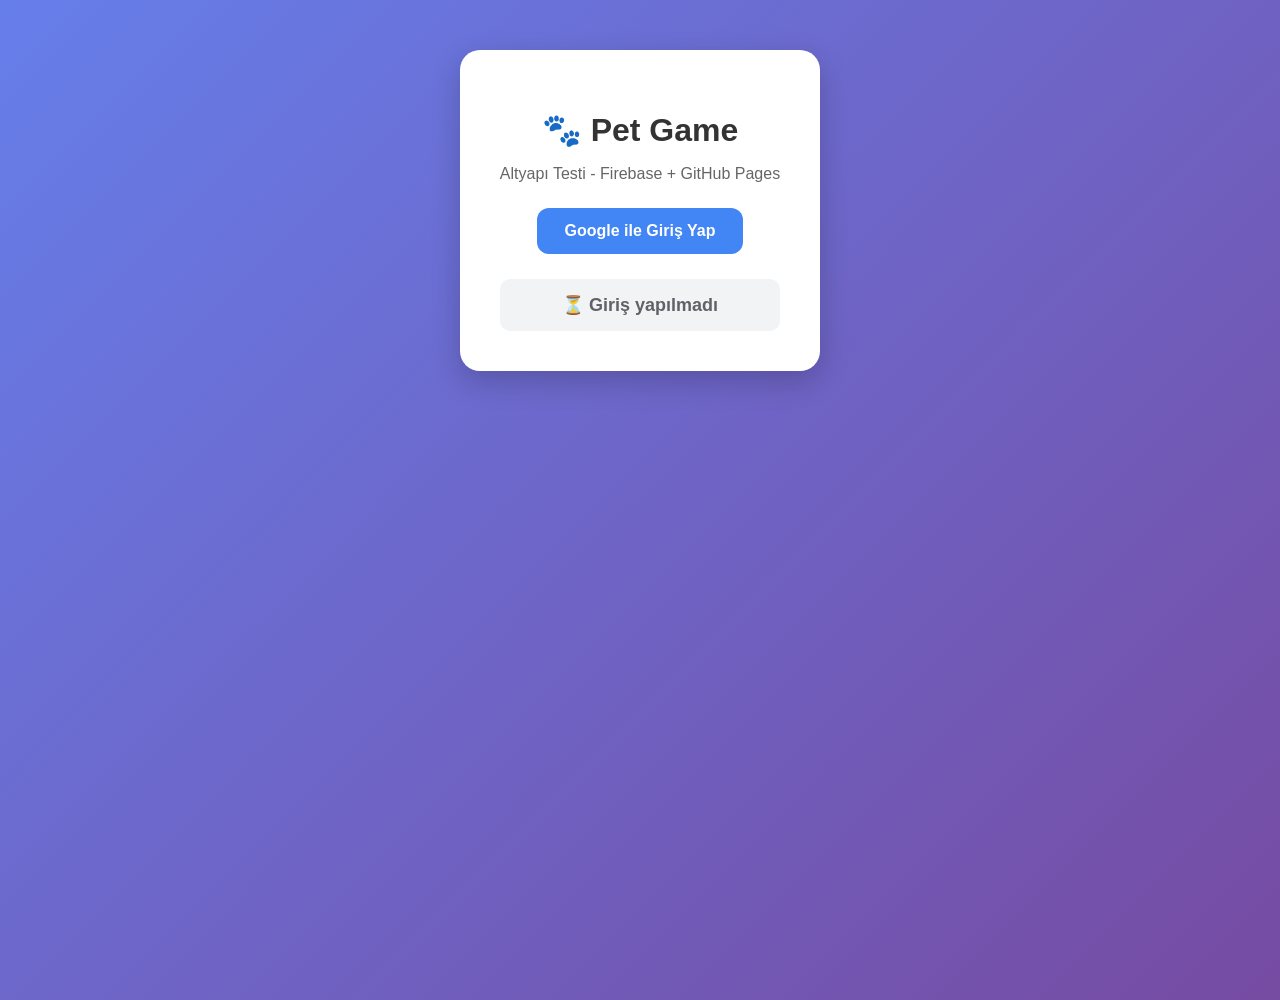
==== index.html @ 2ae4e999 "Create index.html" ====
<!DOCTYPE html>
<html lang="tr">
<head>
    <meta charset="UTF-8">
    <meta name="viewport" content="width=device-width, initial-scale=1.0">
    <title>🐾 Pet Game Multiplayer</title>
    <style>
        body { font-family: 'Segoe UI', sans-serif; text-align: center; padding: 50px; background: linear-gradient(135deg, #667eea 0%, #764ba2 100%); min-height: 100vh; margin: 0; }
        .card { background: white; padding: 40px; border-radius: 20px; box-shadow: 0 10px 30px rgba(0,0,0,0.2); display: inline-block; max-width: 400px; }
        h1 { color: #333; margin-bottom: 10px; }
        p { color: #666; margin-bottom: 25px; }
        button { background: #4285F4; color: white; border: none; padding: 14px 28px; border-radius: 12px; cursor: pointer; font-size: 16px; font-weight: bold; transition: all 0.3s; }
        button:hover { background: #357ae8; transform: translateY(-2px); box-shadow: 0 4px 12px rgba(66,133,244,0.4); }
        #userStatus { margin-top: 25px; font-weight: bold; font-size: 18px; padding: 15px; border-radius: 10px; }
        .success { background: #e6f4ea; color: #1e8e3e; }
        .error { background: #fce8e6; color: #d93025; }
        .waiting { background: #f1f3f4; color: #5f6368; }
    </style>
</head>
<body>
    <div class="card">
        <h1>🐾 Pet Game</h1>
        <p>Altyapı Testi - Firebase + GitHub Pages</p>
        <button id="loginBtn">Google ile Giriş Yap</button>
        <div id="userStatus" class="waiting">⏳ Giriş yapılmadı</div>
    </div>
    
    <script type="module" src="js/firebase.js"></script>
</body>
</html>
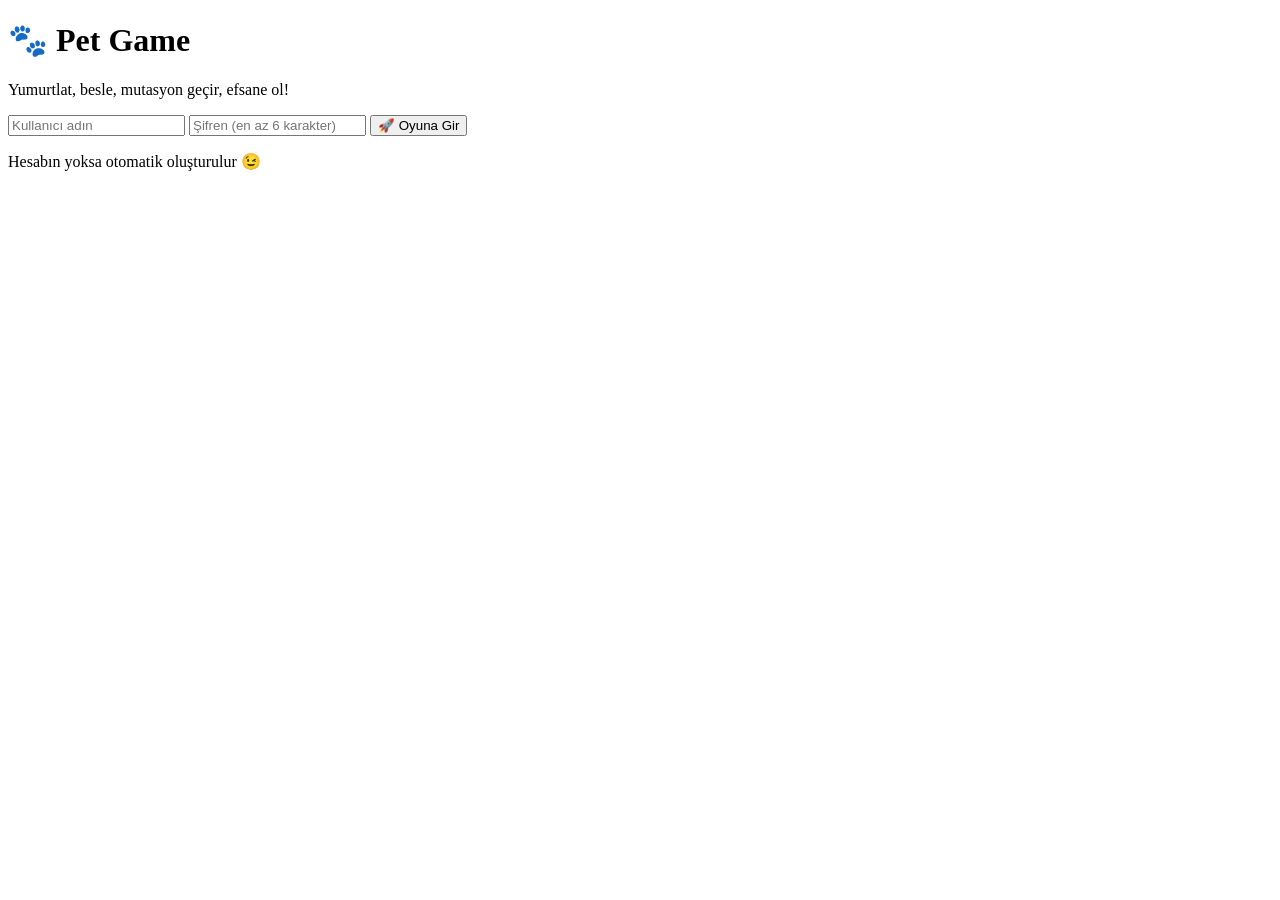
==== commit 59594913: "Update index.html" ====
--- a/index.html
+++ b/index.html
@@ -1,30 +1,23 @@
 <!DOCTYPE html>
 <html lang="tr">
 <head>
-    <meta charset="UTF-8">
-    <meta name="viewport" content="width=device-width, initial-scale=1.0">
-    <title>🐾 Pet Game Multiplayer</title>
-    <style>
-        body { font-family: 'Segoe UI', sans-serif; text-align: center; padding: 50px; background: linear-gradient(135deg, #667eea 0%, #764ba2 100%); min-height: 100vh; margin: 0; }
-        .card { background: white; padding: 40px; border-radius: 20px; box-shadow: 0 10px 30px rgba(0,0,0,0.2); display: inline-block; max-width: 400px; }
-        h1 { color: #333; margin-bottom: 10px; }
-        p { color: #666; margin-bottom: 25px; }
-        button { background: #4285F4; color: white; border: none; padding: 14px 28px; border-radius: 12px; cursor: pointer; font-size: 16px; font-weight: bold; transition: all 0.3s; }
-        button:hover { background: #357ae8; transform: translateY(-2px); box-shadow: 0 4px 12px rgba(66,133,244,0.4); }
-        #userStatus { margin-top: 25px; font-weight: bold; font-size: 18px; padding: 15px; border-radius: 10px; }
-        .success { background: #e6f4ea; color: #1e8e3e; }
-        .error { background: #fce8e6; color: #d93025; }
-        .waiting { background: #f1f3f4; color: #5f6368; }
-    </style>
+<meta charset="UTF-8">
+<meta name="viewport" content="width=device-width, initial-scale=1.0">
+<title>🐾 Pet Game - Giriş</title>
+<link rel="stylesheet" href="css/style.css">
 </head>
-<body>
-    <div class="card">
-        <h1>🐾 Pet Game</h1>
-        <p>Altyapı Testi - Firebase + GitHub Pages</p>
-        <button id="loginBtn">Google ile Giriş Yap</button>
-        <div id="userStatus" class="waiting">⏳ Giriş yapılmadı</div>
-    </div>
-    
-    <script type="module" src="js/firebase.js"></script>
+<body class="login-page">
+  <div class="login-card">
+    <h1>🐾 Pet Game</h1>
+    <p class="subtitle">Yumurtlat, besle, mutasyon geçir, efsane ol!</p>
+    <form id="loginForm">
+      <input type="text" id="username" placeholder="Kullanıcı adın" maxlength="15" autocomplete="off">
+      <input type="password" id="password" placeholder="Şifren (en az 6 karakter)">
+      <button type="submit">🚀 Oyuna Gir</button>
+    </form>
+    <div id="msg" class="msg"></div>
+    <p class="hint">Hesabın yoksa otomatik oluşturulur 😉</p>
+  </div>
+  <script type="module" src="js/auth.js"></script>
 </body>
 </html>
